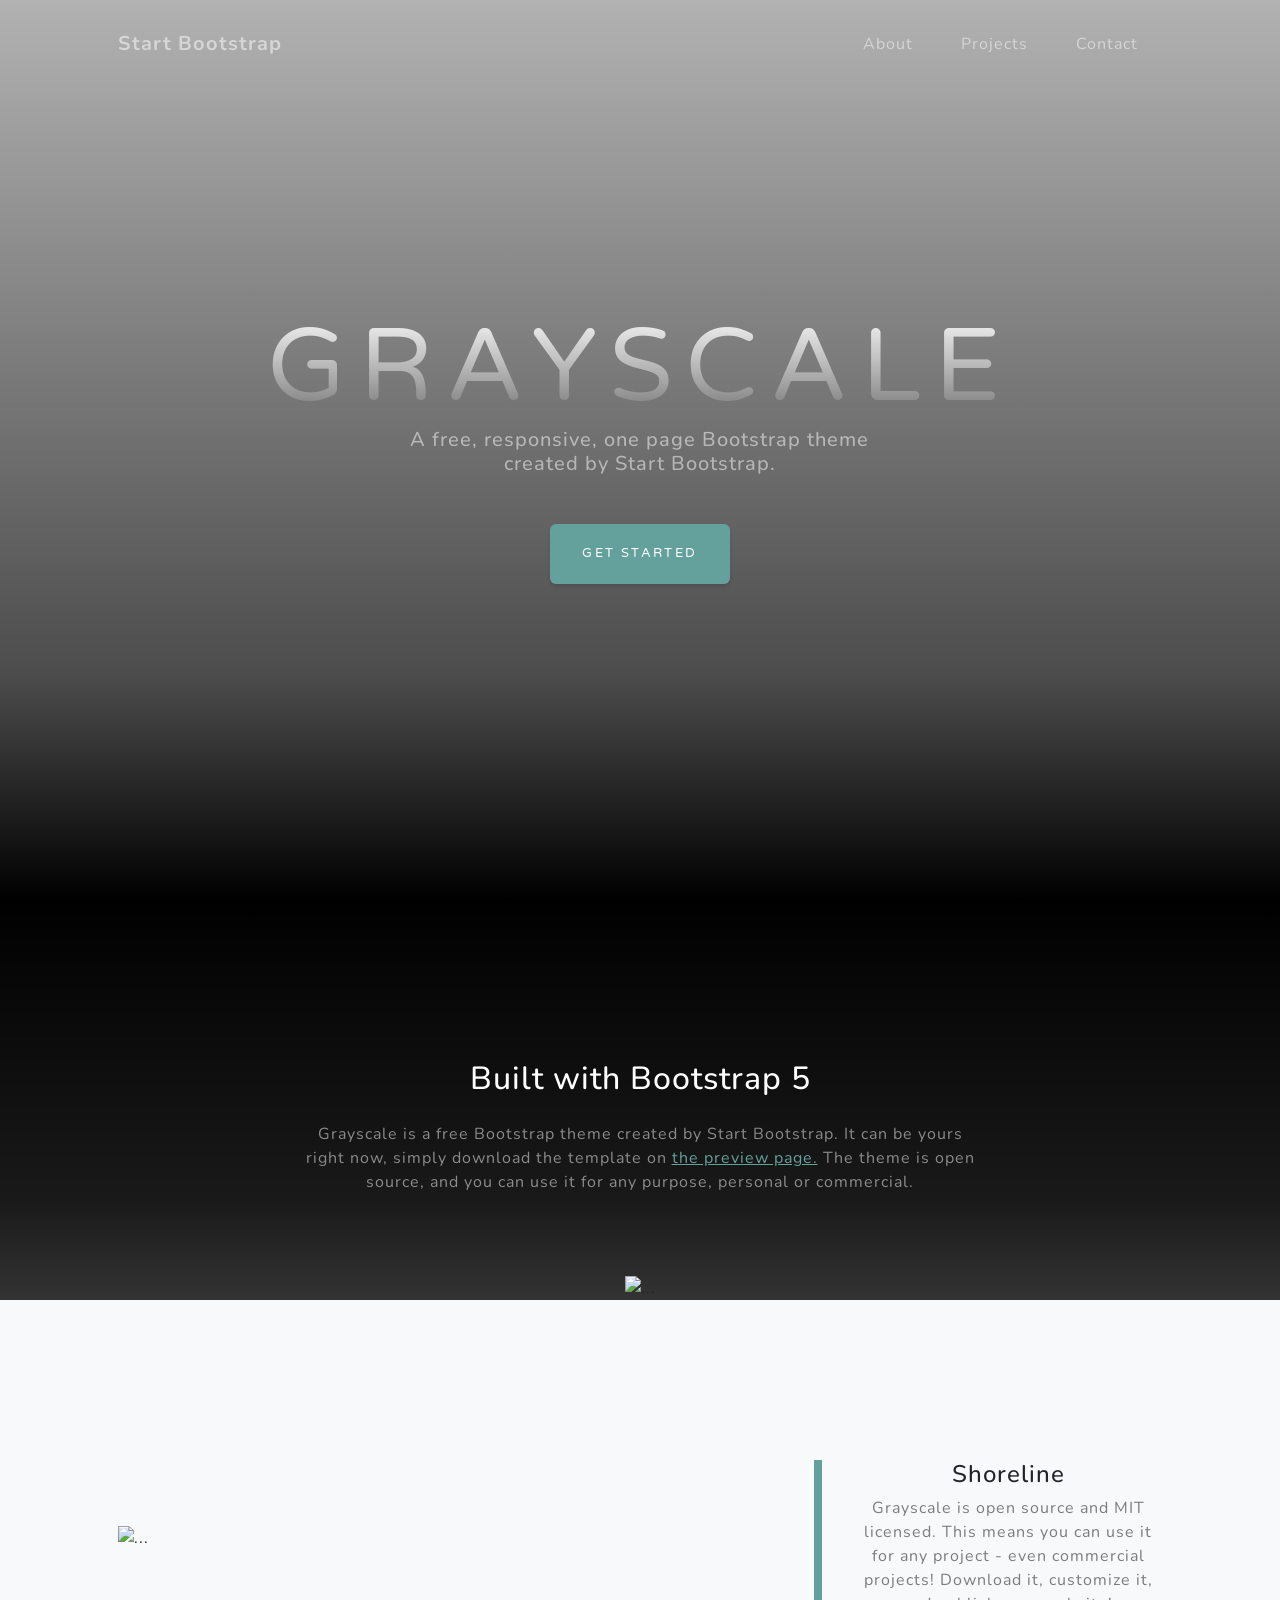
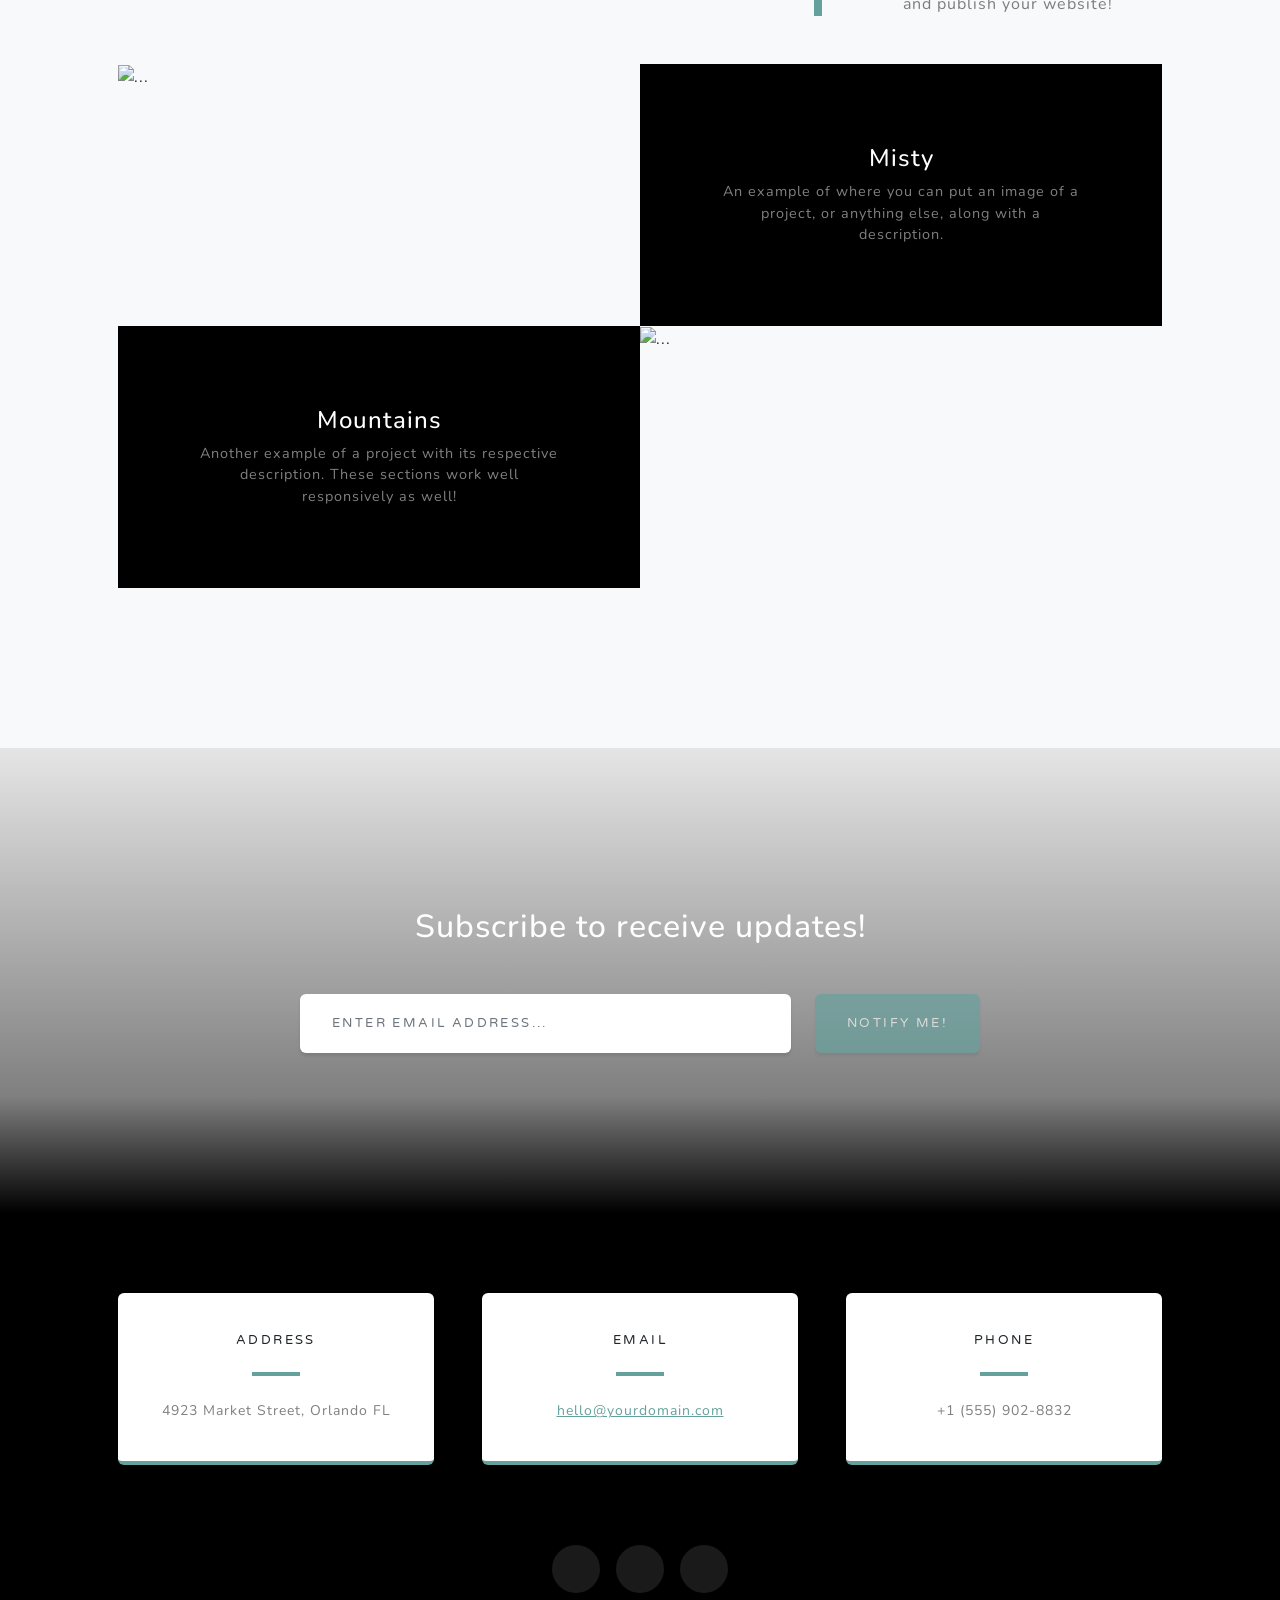
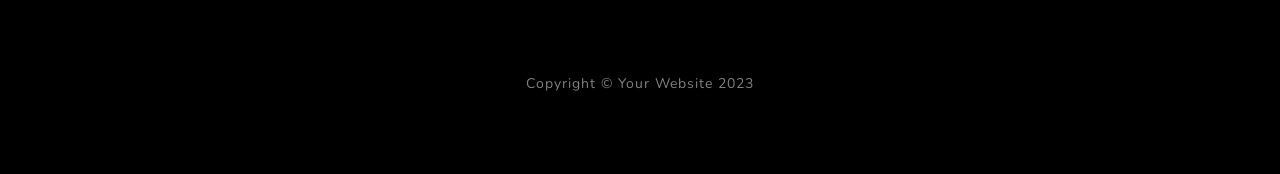
==== index.html @ 81a77ce2 "Add files via upload" ====
<!DOCTYPE html>
<html lang="en">
    <head>
        <meta charset="utf-8" />
        <meta name="viewport" content="width=device-width, initial-scale=1, shrink-to-fit=no" />
        <meta name="description" content="" />
        <meta name="author" content="" />
        <title>Grayscale - Start Bootstrap Theme</title>
        <link rel="icon" type="image/x-icon" href="assets/favicon.ico" />
        <!-- Font Awesome icons (free version)-->
        <script src="https://use.fontawesome.com/releases/v6.3.0/js/all.js" crossorigin="anonymous"></script>
        <!-- Google fonts-->
        <link href="https://fonts.googleapis.com/css?family=Varela+Round" rel="stylesheet" />
        <link href="https://fonts.googleapis.com/css?family=Nunito:200,200i,300,300i,400,400i,600,600i,700,700i,800,800i,900,900i" rel="stylesheet" />
        <!-- Core theme CSS (includes Bootstrap)-->
        <link href="css/styles.css" rel="stylesheet" />
    </head>
    <body id="page-top">
        <!-- Navigation-->
        <nav class="navbar navbar-expand-lg navbar-light fixed-top" id="mainNav">
            <div class="container px-4 px-lg-5">
                <a class="navbar-brand" href="#page-top">Start Bootstrap</a>
                <button class="navbar-toggler navbar-toggler-right" type="button" data-bs-toggle="collapse" data-bs-target="#navbarResponsive" aria-controls="navbarResponsive" aria-expanded="false" aria-label="Toggle navigation">
                    Menu
                    <i class="fas fa-bars"></i>
                </button>
                <div class="collapse navbar-collapse" id="navbarResponsive">
                    <ul class="navbar-nav ms-auto">
                        <li class="nav-item"><a class="nav-link" href="#about">About</a></li>
                        <li class="nav-item"><a class="nav-link" href="#projects">Projects</a></li>
                        <li class="nav-item"><a class="nav-link" href="#signup">Contact</a></li>
                    </ul>
                </div>
            </div>
        </nav>
        <!-- Masthead-->
        <header class="masthead">
            <div class="container px-4 px-lg-5 d-flex h-100 align-items-center justify-content-center">
                <div class="d-flex justify-content-center">
                    <div class="text-center">
                        <h1 class="mx-auto my-0 text-uppercase">Grayscale</h1>
                        <h2 class="text-white-50 mx-auto mt-2 mb-5">A free, responsive, one page Bootstrap theme created by Start Bootstrap.</h2>
                        <a class="btn btn-primary" href="#about">Get Started</a>
                    </div>
                </div>
            </div>
        </header>
        <!-- About-->
        <section class="about-section text-center" id="about">
            <div class="container px-4 px-lg-5">
                <div class="row gx-4 gx-lg-5 justify-content-center">
                    <div class="col-lg-8">
                        <h2 class="text-white mb-4">Built with Bootstrap 5</h2>
                        <p class="text-white-50">
                            Grayscale is a free Bootstrap theme created by Start Bootstrap. It can be yours right now, simply download the template on
                            <a href="https://startbootstrap.com/theme/grayscale/">the preview page.</a>
                            The theme is open source, and you can use it for any purpose, personal or commercial.
                        </p>
                    </div>
                </div>
                <img class="img-fluid" src="assets/img/ipad.png" alt="..." />
            </div>
        </section>
        <!-- Projects-->
        <section class="projects-section bg-light" id="projects">
            <div class="container px-4 px-lg-5">
                <!-- Featured Project Row-->
                <div class="row gx-0 mb-4 mb-lg-5 align-items-center">
                    <div class="col-xl-8 col-lg-7"><img class="img-fluid mb-3 mb-lg-0" src="assets/img/bg-masthead.jpg" alt="..." /></div>
                    <div class="col-xl-4 col-lg-5">
                        <div class="featured-text text-center text-lg-left">
                            <h4>Shoreline</h4>
                            <p class="text-black-50 mb-0">Grayscale is open source and MIT licensed. This means you can use it for any project - even commercial projects! Download it, customize it, and publish your website!</p>
                        </div>
                    </div>
                </div>
                <!-- Project One Row-->
                <div class="row gx-0 mb-5 mb-lg-0 justify-content-center">
                    <div class="col-lg-6"><img class="img-fluid" src="assets/img/demo-image-01.jpg" alt="..." /></div>
                    <div class="col-lg-6">
                        <div class="bg-black text-center h-100 project">
                            <div class="d-flex h-100">
                                <div class="project-text w-100 my-auto text-center text-lg-left">
                                    <h4 class="text-white">Misty</h4>
                                    <p class="mb-0 text-white-50">An example of where you can put an image of a project, or anything else, along with a description.</p>
                                </div>
                            </div>
                        </div>
                    </div>
                </div>
                <!-- Project Two Row-->
                <div class="row gx-0 justify-content-center">
                    <div class="col-lg-6"><img class="img-fluid" src="assets/img/demo-image-02.jpg" alt="..." /></div>
                    <div class="col-lg-6 order-lg-first">
                        <div class="bg-black text-center h-100 project">
                            <div class="d-flex h-100">
                                <div class="project-text w-100 my-auto text-center text-lg-right">
                                    <h4 class="text-white">Mountains</h4>
                                    <p class="mb-0 text-white-50">Another example of a project with its respective description. These sections work well responsively as well!</p>
                                </div>
                            </div>
                        </div>
                    </div>
                </div>
            </div>
        </section>
        <!-- Signup-->
        <section class="signup-section" id="signup">
            <div class="container px-4 px-lg-5">
                <div class="row gx-4 gx-lg-5">
                    <div class="col-md-10 col-lg-8 mx-auto text-center">
                        <i class="far fa-paper-plane fa-2x mb-2 text-white"></i>
                        <h2 class="text-white mb-5">Subscribe to receive updates!</h2>
                        <!-- * * * * * * * * * * * * * * *-->
                        <!-- * * SB Forms Contact Form * *-->
                        <!-- * * * * * * * * * * * * * * *-->
                        <!-- This form is pre-integrated with SB Forms.-->
                        <!-- To make this form functional, sign up at-->
                        <!-- https://startbootstrap.com/solution/contact-forms-->
                        <!-- to get an API token!-->
                        <form class="form-signup" id="contactForm" data-sb-form-api-token="API_TOKEN">
                            <!-- Email address input-->
                            <div class="row input-group-newsletter">
                                <div class="col"><input class="form-control" id="emailAddress" type="email" placeholder="Enter email address..." aria-label="Enter email address..." data-sb-validations="required,email" /></div>
                                <div class="col-auto"><button class="btn btn-primary disabled" id="submitButton" type="submit">Notify Me!</button></div>
                            </div>
                            <div class="invalid-feedback mt-2" data-sb-feedback="emailAddress:required">An email is required.</div>
                            <div class="invalid-feedback mt-2" data-sb-feedback="emailAddress:email">Email is not valid.</div>
                            <!-- Submit success message-->
                            <!---->
                            <!-- This is what your users will see when the form-->
                            <!-- has successfully submitted-->
                            <div class="d-none" id="submitSuccessMessage">
                                <div class="text-center mb-3 mt-2 text-white">
                                    <div class="fw-bolder">Form submission successful!</div>
                                    To activate this form, sign up at
                                    <br />
                                    <a href="https://startbootstrap.com/solution/contact-forms">https://startbootstrap.com/solution/contact-forms</a>
                                </div>
                            </div>
                            <!-- Submit error message-->
                            <!---->
                            <!-- This is what your users will see when there is-->
                            <!-- an error submitting the form-->
                            <div class="d-none" id="submitErrorMessage"><div class="text-center text-danger mb-3 mt-2">Error sending message!</div></div>
                        </form>
                    </div>
                </div>
            </div>
        </section>
        <!-- Contact-->
        <section class="contact-section bg-black">
            <div class="container px-4 px-lg-5">
                <div class="row gx-4 gx-lg-5">
                    <div class="col-md-4 mb-3 mb-md-0">
                        <div class="card py-4 h-100">
                            <div class="card-body text-center">
                                <i class="fas fa-map-marked-alt text-primary mb-2"></i>
                                <h4 class="text-uppercase m-0">Address</h4>
                                <hr class="my-4 mx-auto" />
                                <div class="small text-black-50">4923 Market Street, Orlando FL</div>
                            </div>
                        </div>
                    </div>
                    <div class="col-md-4 mb-3 mb-md-0">
                        <div class="card py-4 h-100">
                            <div class="card-body text-center">
                                <i class="fas fa-envelope text-primary mb-2"></i>
                                <h4 class="text-uppercase m-0">Email</h4>
                                <hr class="my-4 mx-auto" />
                                <div class="small text-black-50"><a href="#!">hello@yourdomain.com</a></div>
                            </div>
                        </div>
                    </div>
                    <div class="col-md-4 mb-3 mb-md-0">
                        <div class="card py-4 h-100">
                            <div class="card-body text-center">
                                <i class="fas fa-mobile-alt text-primary mb-2"></i>
                                <h4 class="text-uppercase m-0">Phone</h4>
                                <hr class="my-4 mx-auto" />
                                <div class="small text-black-50">+1 (555) 902-8832</div>
                            </div>
                        </div>
                    </div>
                </div>
                <div class="social d-flex justify-content-center">
                    <a class="mx-2" href="#!"><i class="fab fa-twitter"></i></a>
                    <a class="mx-2" href="#!"><i class="fab fa-facebook-f"></i></a>
                    <a class="mx-2" href="#!"><i class="fab fa-github"></i></a>
                </div>
            </div>
        </section>
        <!-- Footer-->
        <footer class="footer bg-black small text-center text-white-50"><div class="container px-4 px-lg-5">Copyright &copy; Your Website 2023</div></footer>
        <!-- Bootstrap core JS-->
        <script src="https://cdn.jsdelivr.net/npm/bootstrap@5.2.3/dist/js/bootstrap.bundle.min.js"></script>
        <!-- Core theme JS-->
        <script src="js/scripts.js"></script>
        <!-- * * * * * * * * * * * * * * * * * * * * * * * * * * * * * * * * * * * * * * * *-->
        <!-- * *                               SB Forms JS                               * *-->
        <!-- * * Activate your form at https://startbootstrap.com/solution/contact-forms * *-->
        <!-- * * * * * * * * * * * * * * * * * * * * * * * * * * * * * * * * * * * * * * * *-->
        <script src="https://cdn.startbootstrap.com/sb-forms-latest.js"></script>
    </body>
</html>
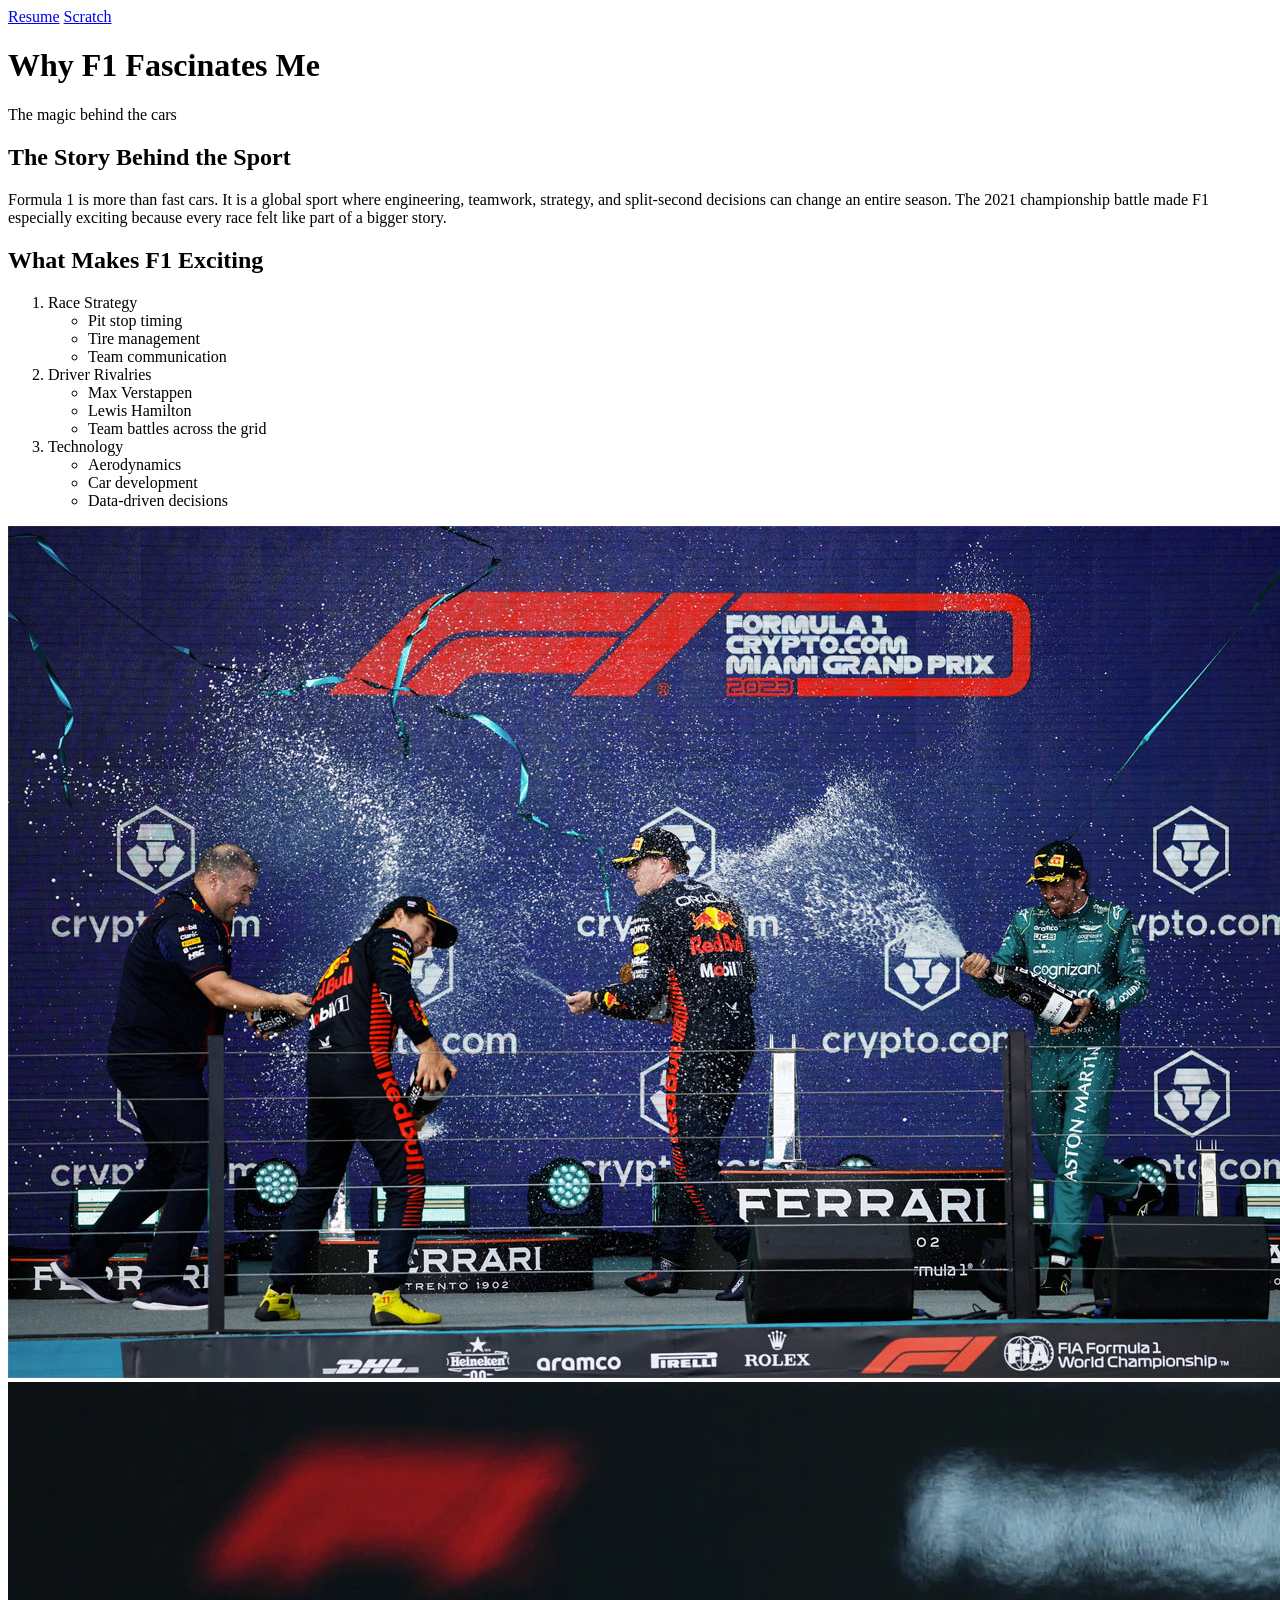
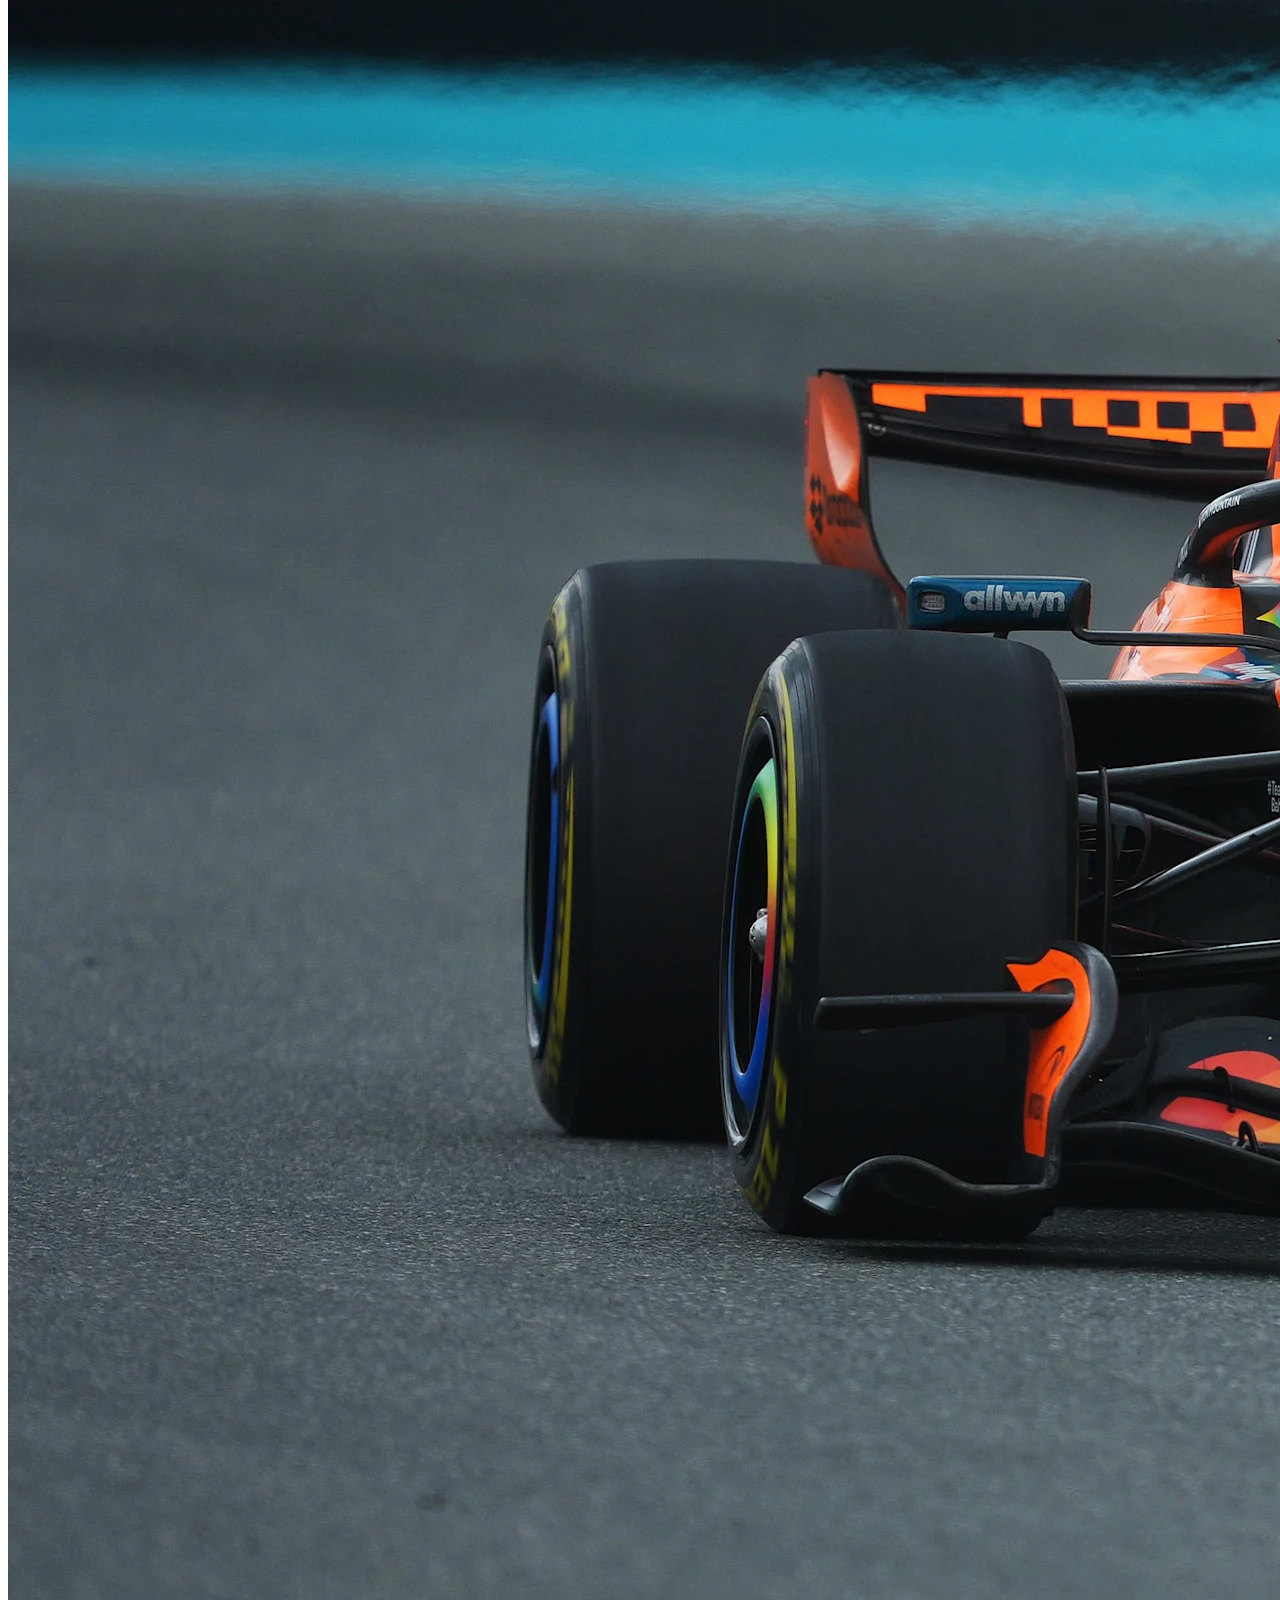
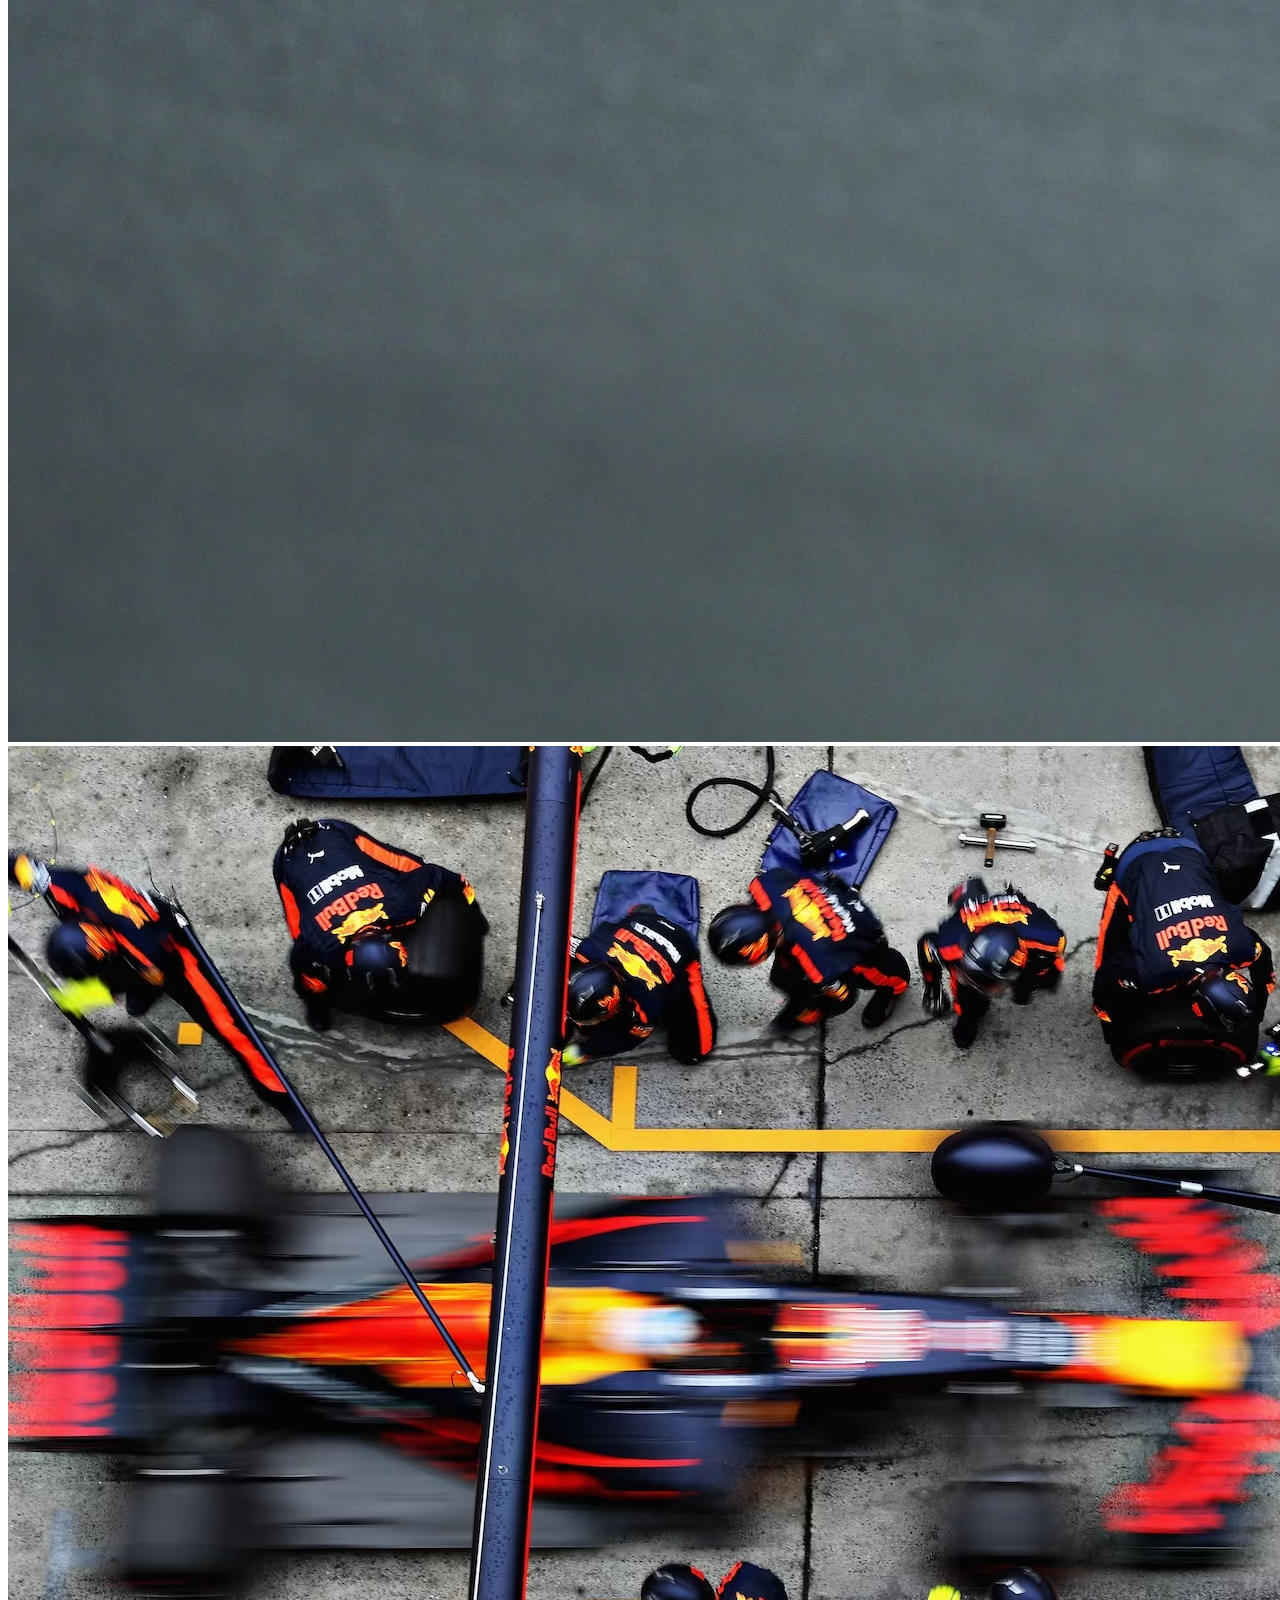
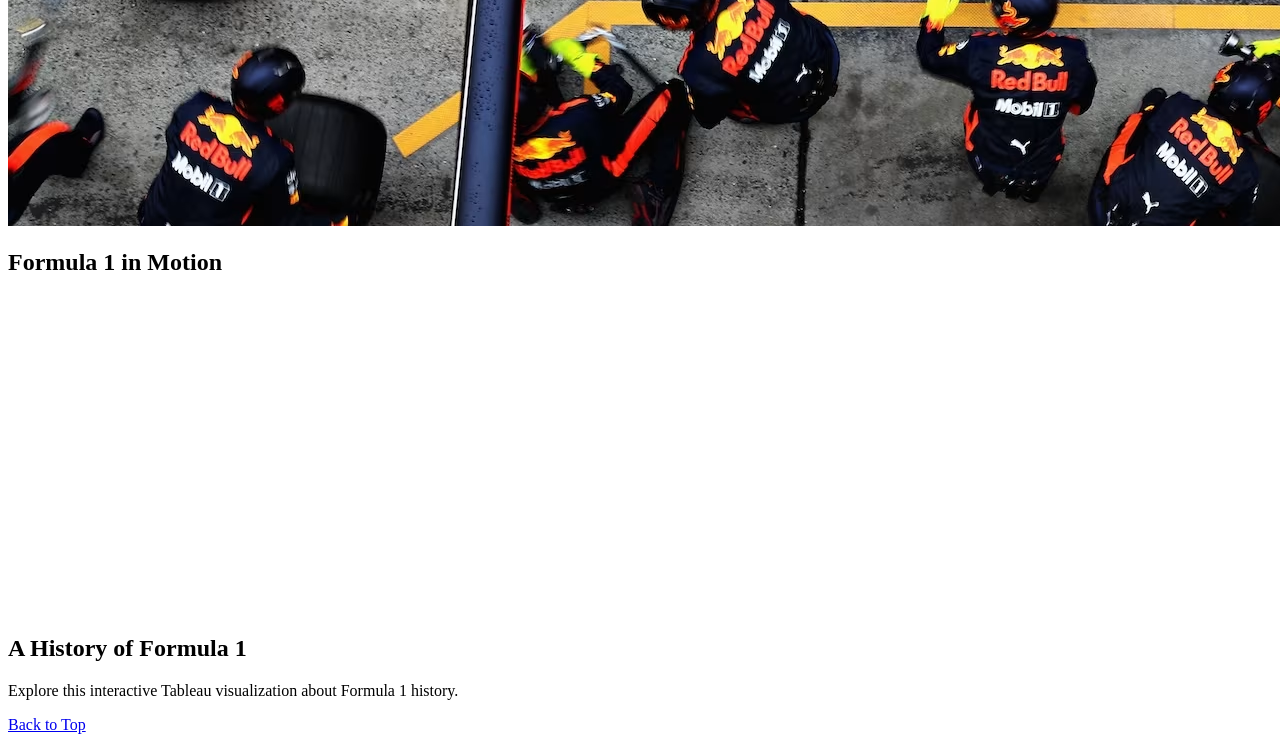
==== commit bb2c37d3: "Add files via upload" ====
--- a/index.html
+++ b/index.html
@@ -1,205 +1,121 @@
 <!DOCTYPE html>
 <html lang="en">
-    <head>
-        <meta charset="utf-8" />
-        <meta name="viewport" content="width=device-width, initial-scale=1, shrink-to-fit=no" />
-        <meta name="description" content="" />
-        <meta name="author" content="" />
-        <title>Grayscale - Start Bootstrap Theme</title>
-        <link rel="icon" type="image/x-icon" href="assets/favicon.ico" />
-        <!-- Font Awesome icons (free version)-->
-        <script src="https://use.fontawesome.com/releases/v6.3.0/js/all.js" crossorigin="anonymous"></script>
-        <!-- Google fonts-->
-        <link href="https://fonts.googleapis.com/css?family=Varela+Round" rel="stylesheet" />
-        <link href="https://fonts.googleapis.com/css?family=Nunito:200,200i,300,300i,400,400i,600,600i,700,700i,800,800i,900,900i" rel="stylesheet" />
-        <!-- Core theme CSS (includes Bootstrap)-->
-        <link href="css/styles.css" rel="stylesheet" />
-    </head>
-    <body id="page-top">
-        <!-- Navigation-->
-        <nav class="navbar navbar-expand-lg navbar-light fixed-top" id="mainNav">
-            <div class="container px-4 px-lg-5">
-                <a class="navbar-brand" href="#page-top">Start Bootstrap</a>
-                <button class="navbar-toggler navbar-toggler-right" type="button" data-bs-toggle="collapse" data-bs-target="#navbarResponsive" aria-controls="navbarResponsive" aria-expanded="false" aria-label="Toggle navigation">
-                    Menu
-                    <i class="fas fa-bars"></i>
-                </button>
-                <div class="collapse navbar-collapse" id="navbarResponsive">
-                    <ul class="navbar-nav ms-auto">
-                        <li class="nav-item"><a class="nav-link" href="#about">About</a></li>
-                        <li class="nav-item"><a class="nav-link" href="#projects">Projects</a></li>
-                        <li class="nav-item"><a class="nav-link" href="#signup">Contact</a></li>
-                    </ul>
-                </div>
-            </div>
+<head>
+    <meta charset="UTF-8">
+    <meta name="viewport" content="width=device-width, initial-scale=1.0">
+    <title>Formula 1 Scratch Page</title>
+    <link rel="stylesheet" href="css/scratch.css">
+</head>
+
+<body id="top">
+    <div class="hero">
+        <nav>
+            <a href="html/resume.html">Resume</a>
+            <a href="index.html">Scratch</a>
         </nav>
-        <!-- Masthead-->
-        <header class="masthead">
-            <div class="container px-4 px-lg-5 d-flex h-100 align-items-center justify-content-center">
-                <div class="d-flex justify-content-center">
-                    <div class="text-center">
-                        <h1 class="mx-auto my-0 text-uppercase">Grayscale</h1>
-                        <h2 class="text-white-50 mx-auto mt-2 mb-5">A free, responsive, one page Bootstrap theme created by Start Bootstrap.</h2>
-                        <a class="btn btn-primary" href="#about">Get Started</a>
-                    </div>
-                </div>
-            </div>
-        </header>
-        <!-- About-->
-        <section class="about-section text-center" id="about">
-            <div class="container px-4 px-lg-5">
-                <div class="row gx-4 gx-lg-5 justify-content-center">
-                    <div class="col-lg-8">
-                        <h2 class="text-white mb-4">Built with Bootstrap 5</h2>
-                        <p class="text-white-50">
-                            Grayscale is a free Bootstrap theme created by Start Bootstrap. It can be yours right now, simply download the template on
-                            <a href="https://startbootstrap.com/theme/grayscale/">the preview page.</a>
-                            The theme is open source, and you can use it for any purpose, personal or commercial.
-                        </p>
-                    </div>
-                </div>
-                <img class="img-fluid" src="assets/img/ipad.png" alt="..." />
-            </div>
-        </section>
-        <!-- Projects-->
-        <section class="projects-section bg-light" id="projects">
-            <div class="container px-4 px-lg-5">
-                <!-- Featured Project Row-->
-                <div class="row gx-0 mb-4 mb-lg-5 align-items-center">
-                    <div class="col-xl-8 col-lg-7"><img class="img-fluid mb-3 mb-lg-0" src="assets/img/bg-masthead.jpg" alt="..." /></div>
-                    <div class="col-xl-4 col-lg-5">
-                        <div class="featured-text text-center text-lg-left">
-                            <h4>Shoreline</h4>
-                            <p class="text-black-50 mb-0">Grayscale is open source and MIT licensed. This means you can use it for any project - even commercial projects! Download it, customize it, and publish your website!</p>
-                        </div>
-                    </div>
-                </div>
-                <!-- Project One Row-->
-                <div class="row gx-0 mb-5 mb-lg-0 justify-content-center">
-                    <div class="col-lg-6"><img class="img-fluid" src="assets/img/demo-image-01.jpg" alt="..." /></div>
-                    <div class="col-lg-6">
-                        <div class="bg-black text-center h-100 project">
-                            <div class="d-flex h-100">
-                                <div class="project-text w-100 my-auto text-center text-lg-left">
-                                    <h4 class="text-white">Misty</h4>
-                                    <p class="mb-0 text-white-50">An example of where you can put an image of a project, or anything else, along with a description.</p>
-                                </div>
-                            </div>
-                        </div>
-                    </div>
-                </div>
-                <!-- Project Two Row-->
-                <div class="row gx-0 justify-content-center">
-                    <div class="col-lg-6"><img class="img-fluid" src="assets/img/demo-image-02.jpg" alt="..." /></div>
-                    <div class="col-lg-6 order-lg-first">
-                        <div class="bg-black text-center h-100 project">
-                            <div class="d-flex h-100">
-                                <div class="project-text w-100 my-auto text-center text-lg-right">
-                                    <h4 class="text-white">Mountains</h4>
-                                    <p class="mb-0 text-white-50">Another example of a project with its respective description. These sections work well responsively as well!</p>
-                                </div>
-                            </div>
-                        </div>
-                    </div>
-                </div>
-            </div>
-        </section>
-        <!-- Signup-->
-        <section class="signup-section" id="signup">
-            <div class="container px-4 px-lg-5">
-                <div class="row gx-4 gx-lg-5">
-                    <div class="col-md-10 col-lg-8 mx-auto text-center">
-                        <i class="far fa-paper-plane fa-2x mb-2 text-white"></i>
-                        <h2 class="text-white mb-5">Subscribe to receive updates!</h2>
-                        <!-- * * * * * * * * * * * * * * *-->
-                        <!-- * * SB Forms Contact Form * *-->
-                        <!-- * * * * * * * * * * * * * * *-->
-                        <!-- This form is pre-integrated with SB Forms.-->
-                        <!-- To make this form functional, sign up at-->
-                        <!-- https://startbootstrap.com/solution/contact-forms-->
-                        <!-- to get an API token!-->
-                        <form class="form-signup" id="contactForm" data-sb-form-api-token="API_TOKEN">
-                            <!-- Email address input-->
-                            <div class="row input-group-newsletter">
-                                <div class="col"><input class="form-control" id="emailAddress" type="email" placeholder="Enter email address..." aria-label="Enter email address..." data-sb-validations="required,email" /></div>
-                                <div class="col-auto"><button class="btn btn-primary disabled" id="submitButton" type="submit">Notify Me!</button></div>
-                            </div>
-                            <div class="invalid-feedback mt-2" data-sb-feedback="emailAddress:required">An email is required.</div>
-                            <div class="invalid-feedback mt-2" data-sb-feedback="emailAddress:email">Email is not valid.</div>
-                            <!-- Submit success message-->
-                            <!---->
-                            <!-- This is what your users will see when the form-->
-                            <!-- has successfully submitted-->
-                            <div class="d-none" id="submitSuccessMessage">
-                                <div class="text-center mb-3 mt-2 text-white">
-                                    <div class="fw-bolder">Form submission successful!</div>
-                                    To activate this form, sign up at
-                                    <br />
-                                    <a href="https://startbootstrap.com/solution/contact-forms">https://startbootstrap.com/solution/contact-forms</a>
-                                </div>
-                            </div>
-                            <!-- Submit error message-->
-                            <!---->
-                            <!-- This is what your users will see when there is-->
-                            <!-- an error submitting the form-->
-                            <div class="d-none" id="submitErrorMessage"><div class="text-center text-danger mb-3 mt-2">Error sending message!</div></div>
-                        </form>
-                    </div>
-                </div>
-            </div>
-        </section>
-        <!-- Contact-->
-        <section class="contact-section bg-black">
-            <div class="container px-4 px-lg-5">
-                <div class="row gx-4 gx-lg-5">
-                    <div class="col-md-4 mb-3 mb-md-0">
-                        <div class="card py-4 h-100">
-                            <div class="card-body text-center">
-                                <i class="fas fa-map-marked-alt text-primary mb-2"></i>
-                                <h4 class="text-uppercase m-0">Address</h4>
-                                <hr class="my-4 mx-auto" />
-                                <div class="small text-black-50">4923 Market Street, Orlando FL</div>
-                            </div>
-                        </div>
-                    </div>
-                    <div class="col-md-4 mb-3 mb-md-0">
-                        <div class="card py-4 h-100">
-                            <div class="card-body text-center">
-                                <i class="fas fa-envelope text-primary mb-2"></i>
-                                <h4 class="text-uppercase m-0">Email</h4>
-                                <hr class="my-4 mx-auto" />
-                                <div class="small text-black-50"><a href="#!">hello@yourdomain.com</a></div>
-                            </div>
-                        </div>
-                    </div>
-                    <div class="col-md-4 mb-3 mb-md-0">
-                        <div class="card py-4 h-100">
-                            <div class="card-body text-center">
-                                <i class="fas fa-mobile-alt text-primary mb-2"></i>
-                                <h4 class="text-uppercase m-0">Phone</h4>
-                                <hr class="my-4 mx-auto" />
-                                <div class="small text-black-50">+1 (555) 902-8832</div>
-                            </div>
-                        </div>
-                    </div>
-                </div>
-                <div class="social d-flex justify-content-center">
-                    <a class="mx-2" href="#!"><i class="fab fa-twitter"></i></a>
-                    <a class="mx-2" href="#!"><i class="fab fa-facebook-f"></i></a>
-                    <a class="mx-2" href="#!"><i class="fab fa-github"></i></a>
-                </div>
-            </div>
-        </section>
-        <!-- Footer-->
-        <footer class="footer bg-black small text-center text-white-50"><div class="container px-4 px-lg-5">Copyright &copy; Your Website 2023</div></footer>
-        <!-- Bootstrap core JS-->
-        <script src="https://cdn.jsdelivr.net/npm/bootstrap@5.2.3/dist/js/bootstrap.bundle.min.js"></script>
-        <!-- Core theme JS-->
-        <script src="js/scripts.js"></script>
-        <!-- * * * * * * * * * * * * * * * * * * * * * * * * * * * * * * * * * * * * * * * *-->
-        <!-- * *                               SB Forms JS                               * *-->
-        <!-- * * Activate your form at https://startbootstrap.com/solution/contact-forms * *-->
-        <!-- * * * * * * * * * * * * * * * * * * * * * * * * * * * * * * * * * * * * * * * *-->
-        <script src="https://cdn.startbootstrap.com/sb-forms-latest.js"></script>
-    </body>
-</html>
+
+        <div class="hero-text">
+            <h1>Why F1 Fascinates Me</h1>
+            <p>The magic behind the cars</p>
+        </div>
+    </div>
+
+    <div class="intro">
+        <h2>The Story Behind the Sport</h2>
+        <p>
+            Formula 1 is more than fast cars. It is a global sport where engineering,
+            teamwork, strategy, and split-second decisions can change an entire season.
+            The 2021 championship battle made F1 especially exciting because every race
+            felt like part of a bigger story.
+        </p>
+    </div>
+
+    <div class="content-box">
+        <h2>What Makes F1 Exciting</h2>
+        <ol>
+            <li>Race Strategy
+                <ul>
+                    <li>Pit stop timing</li>
+                    <li>Tire management</li>
+                    <li>Team communication</li>
+                </ul>
+            </li>
+            <li>Driver Rivalries
+                <ul>
+                    <li>Max Verstappen</li>
+                    <li>Lewis Hamilton</li>
+                    <li>Team battles across the grid</li>
+                </ul>
+            </li>
+            <li>Technology
+                <ul>
+                    <li>Aerodynamics</li>
+                    <li>Car development</li>
+                    <li>Data-driven decisions</li>
+                </ul>
+            </li>
+        </ol>
+    </div>
+
+    <div class="image-grid">
+        <img src="assets/f1_celebration_todos.jpg" alt="Formula 1 celebration">
+        <img src="assets/maclaren_lando_sisi.webp" alt="McLaren Formula 1 car">
+        <img src="assets/max_verstappen_rapidin.avif" alt="Max Verstappen Formula 1 car">
+    </div>
+
+    <div class="video-section">
+        <h2>Formula 1 in Motion</h2>
+        <div class="video-container">
+            <iframe width="560" height="315" src="https://www.youtube.com/embed/F9p_e26rajM?si=2vLTU1kvOe-Aqh1j" title="YouTube video player" frameborder="0" allow="accelerometer; autoplay; clipboard-write; encrypted-media; gyroscope; picture-in-picture; web-share" referrerpolicy="strict-origin-when-cross-origin" allowfullscreen></iframe>
+        </div>
+    </div>
+
+    <div class="tableau-section" id="tableau">
+        <h2>A History of Formula 1</h2>
+        <p>Explore this interactive Tableau visualization about Formula 1 history.</p>
+
+        <div class='tableauPlaceholder' id='viz1781376637564' style='position: relative'>
+            <noscript>
+                <a href='#'>
+                    <img alt='A History of Formula 1 ' src='https://public.tableau.com/static/images/AH/AHistoryofFormula1/AHistoryofFormula1/1_rss.png' style='border: none' />
+                </a>
+            </noscript>
+            <object class='tableauViz' style='display:none;'>
+                <param name='host_url' value='https%3A%2F%2Fpublic.tableau.com%2F' />
+                <param name='embed_code_version' value='3' />
+                <param name='site_root' value='' />
+                <param name='name' value='AHistoryofFormula1/AHistoryofFormula1' />
+                <param name='tabs' value='no' />
+                <param name='toolbar' value='yes' />
+                <param name='static_image' value='https://public.tableau.com/static/images/AH/AHistoryofFormula1/AHistoryofFormula1/1.png' />
+                <param name='animate_transition' value='yes' />
+                <param name='display_static_image' value='yes' />
+                <param name='display_spinner' value='yes' />
+                <param name='display_overlay' value='yes' />
+                <param name='display_count' value='yes' />
+                <param name='language' value='en-US' />
+                <param name='filter' value='showOnboarding=true' />
+            </object>
+        </div>
+
+        <script type='text/javascript'>
+            var divElement = document.getElementById('viz1781376637564');
+            var vizElement = divElement.getElementsByTagName('object')[0];
+            if (divElement.offsetWidth > 800) {
+                vizElement.style.width = '100%';
+                vizElement.style.height = '1200px';
+            } else {
+                vizElement.style.width = '100%';
+                vizElement.style.height = '1600px';
+            }
+            var scriptElement = document.createElement('script');
+            scriptElement.src = 'https://public.tableau.com/javascripts/api/viz_v1.js';
+            vizElement.parentNode.insertBefore(scriptElement, vizElement);
+        </script>
+    </div>
+
+    <footer>
+        <a href="#top">Back to Top </a>
+    </footer>
+</body>
+</html>
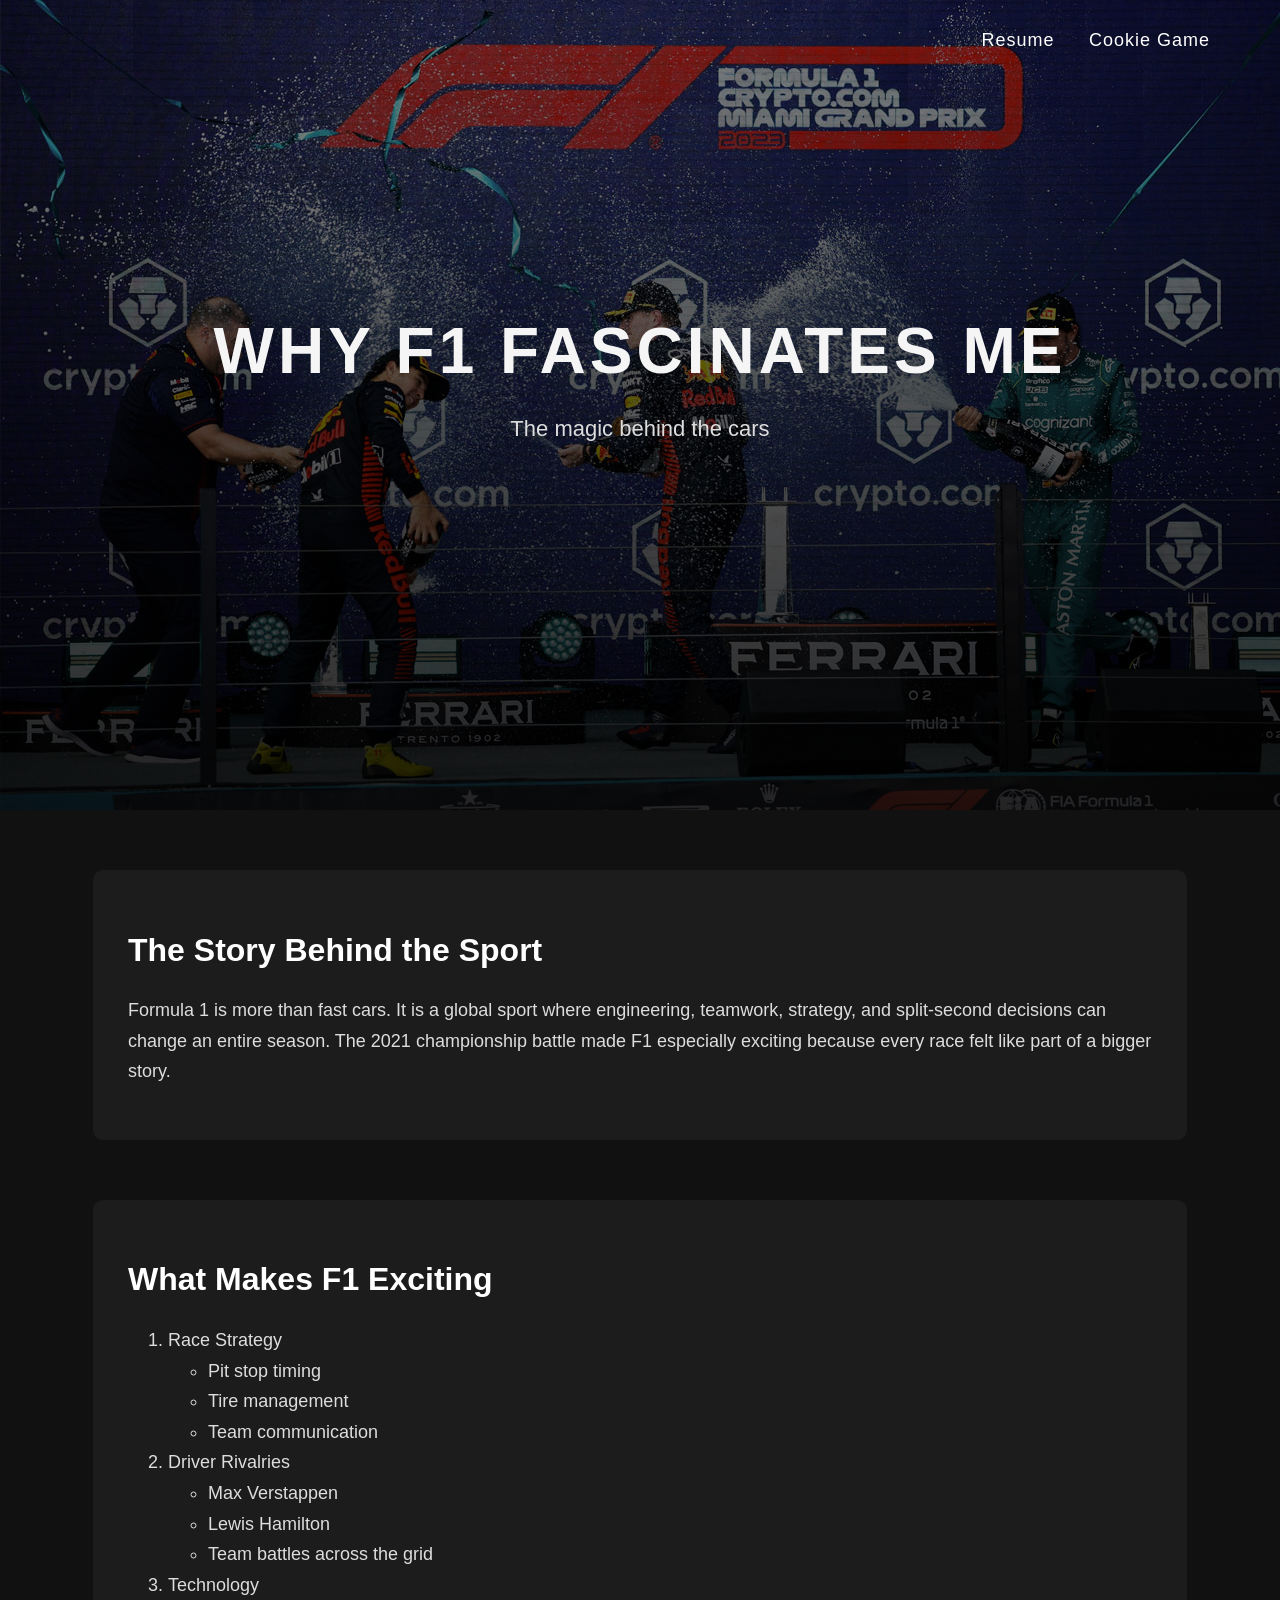
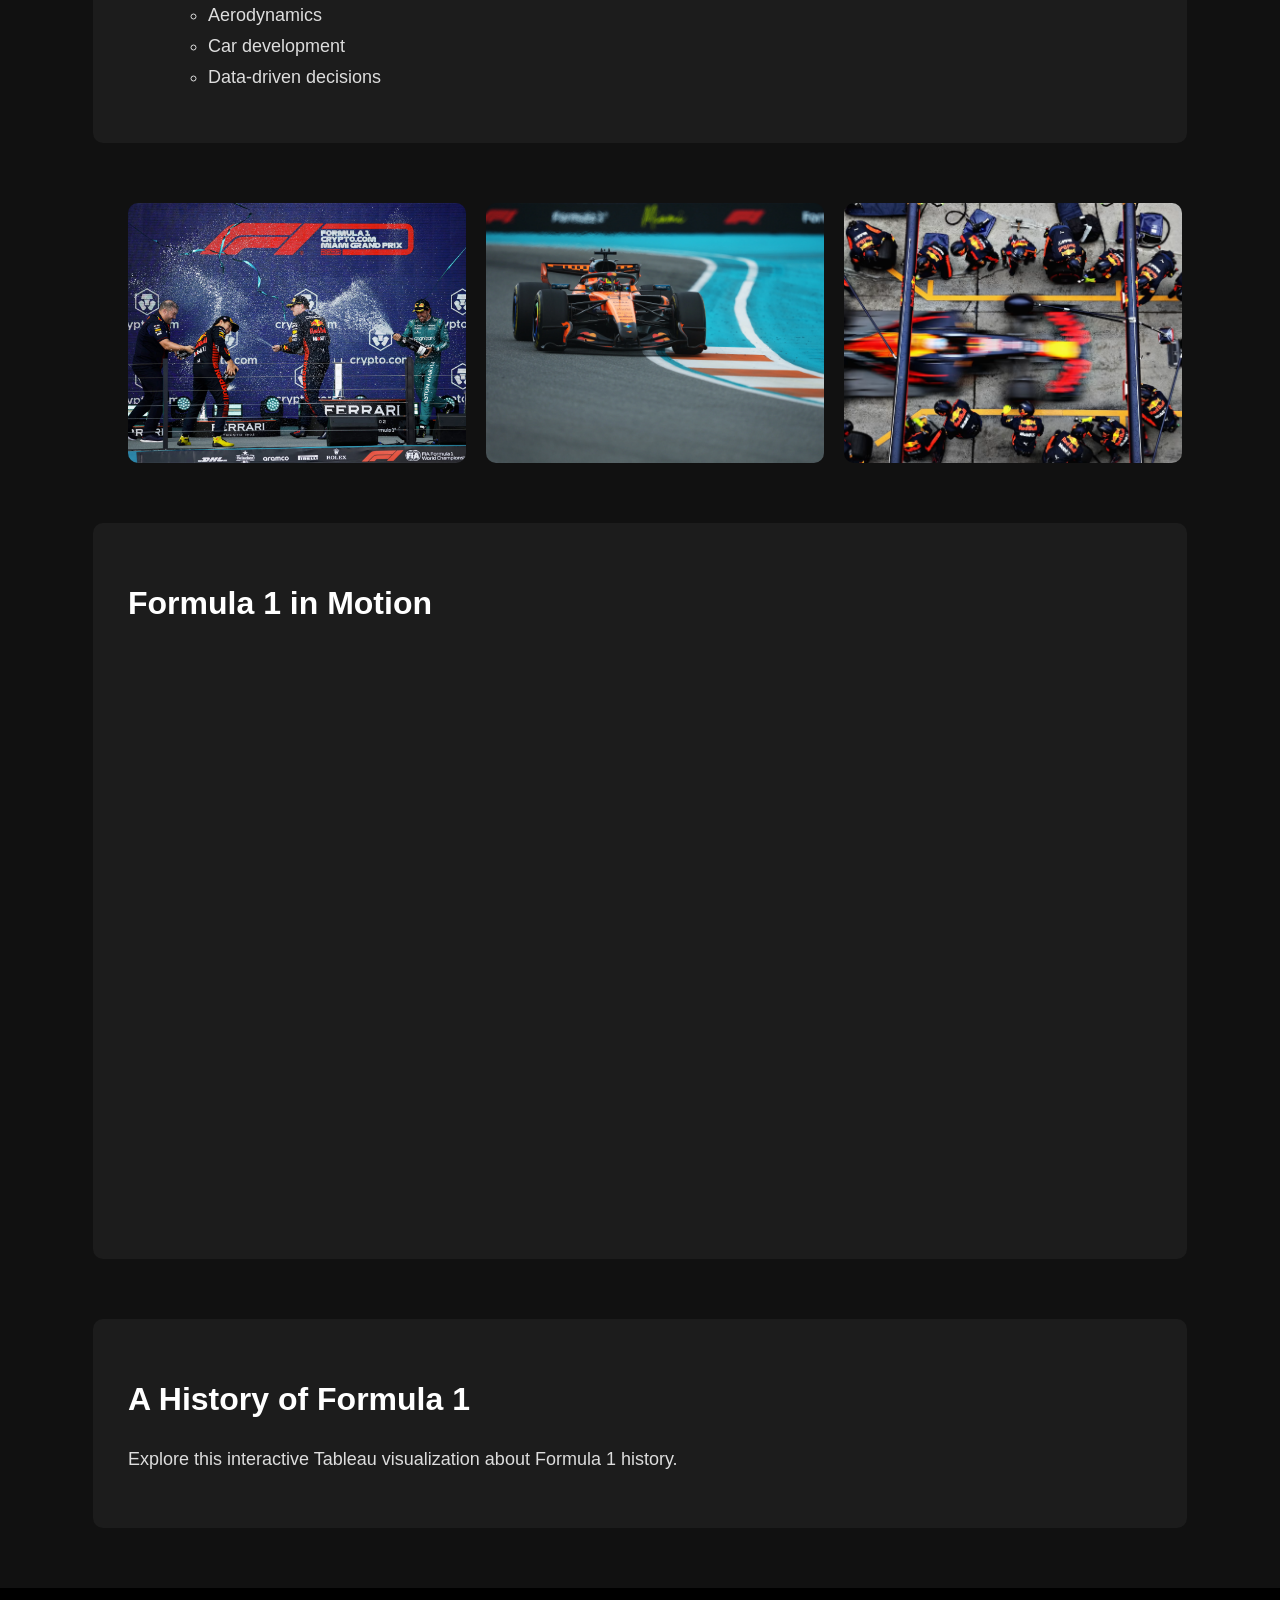
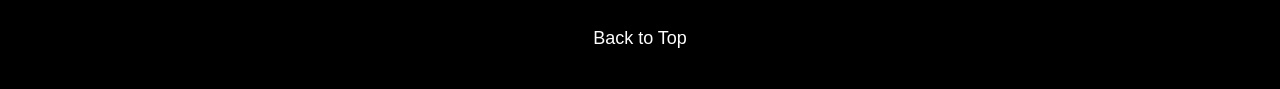
==== commit 9f6bcb73: "Add files via upload" ====
--- a/index.html
+++ b/index.html
@@ -3,7 +3,7 @@
 <head>
     <meta charset="UTF-8">
     <meta name="viewport" content="width=device-width, initial-scale=1.0">
-    <title>Formula 1 Scratch Page</title>
+    <title>Formula 1</title>
     <link rel="stylesheet" href="css/scratch.css">
 </head>
 
@@ -11,7 +11,7 @@
     <div class="hero">
         <nav>
             <a href="html/resume.html">Resume</a>
-            <a href="index.html">Scratch</a>
+            <a href="html/App.html">Cookie Game</a>
         </nav>
 
         <div class="hero-text">
@@ -113,7 +113,7 @@
             vizElement.parentNode.insertBefore(scriptElement, vizElement);
         </script>
     </div>
-
+   
     <footer>
         <a href="#top">Back to Top </a>
     </footer>
--- a/css/scratch.css
+++ b/css/scratch.css
@@ -0,0 +1,116 @@
+body {
+    margin: 0;
+    font-family: Arial, Helvetica, sans-serif;
+    background-color: #111111;
+    color: #f5f5f5;
+}
+
+.hero {
+    min-height: 90vh;
+    background-image: linear-gradient(rgba(0,0,0,0.45), rgba(0,0,0,0.85)), url("../assets/f1_celebration_todos.jpg");
+    background-size: cover;
+    background-position: center;
+    position: relative;
+}
+
+nav {
+    text-align: right;
+    padding: 30px 70px;
+}
+
+nav a {
+    color: #ffffff;
+    text-decoration: none;
+    margin-left: 30px;
+    font-size: 18px;
+    letter-spacing: 1px;
+}
+
+.hero-text {
+    text-align: center;
+    padding-top: 190px;
+}
+
+.hero-text h1 {
+    font-size: 64px;
+    letter-spacing: 4px;
+    text-transform: uppercase;
+    margin-bottom: 20px;
+}
+
+.hero-text p {
+    font-size: 22px;
+    color: #dddddd;
+}
+
+.button {
+    display: inline-block;
+    margin-top: 25px;
+    padding: 14px 28px;
+    background-color: #b30000;
+    color: white;
+    text-decoration: none;
+    border-radius: 4px;
+}
+
+.intro,
+.content-box,
+.video-section,
+.tableau-section {
+    width: 80%;
+    margin: 60px auto;
+    padding: 35px;
+    background-color: #1c1c1c;
+    border-radius: 10px;
+}
+
+h2 {
+    color: #ffffff;
+    font-size: 32px;
+}
+
+p,
+li {
+    color: #dddddd;
+    line-height: 1.7;
+    font-size: 18px;
+}
+
+.image-grid {
+    width: 80%;
+    margin: 60px auto;
+    display: flex;
+    gap: 20px;
+}
+
+.image-grid img {
+    width: 33%;
+    height: 260px;
+    object-fit: cover;
+    border-radius: 10px;
+}
+
+.video-container {
+    position: relative;
+    padding-bottom: 56.25%;
+    height: 0;
+}
+
+.video-container iframe {
+    position: absolute;
+    width: 100%;
+    height: 100%;
+    border-radius: 10px;
+}
+
+footer {
+    text-align: center;
+    padding: 40px;
+    background-color: #000000;
+}
+
+footer a {
+    color: #ffffff;
+    text-decoration: none;
+    font-size: 18px;
+}
